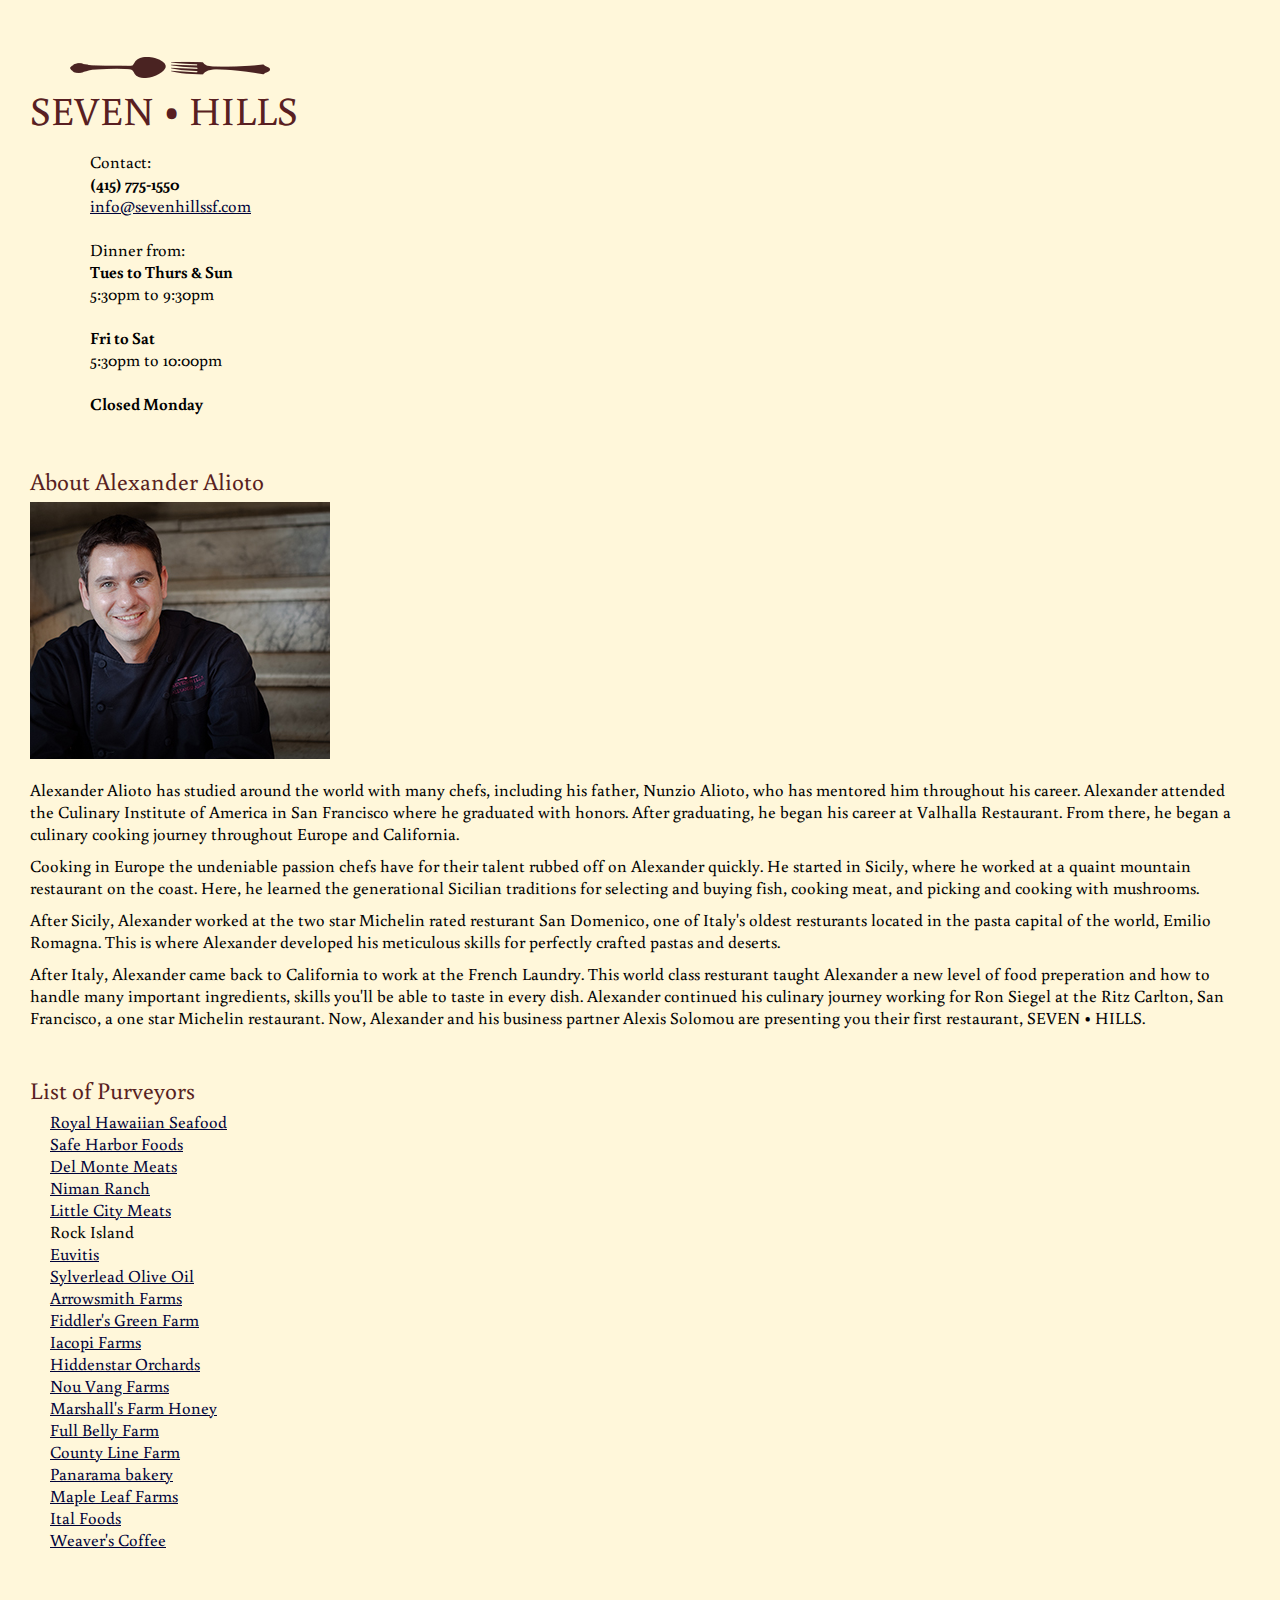
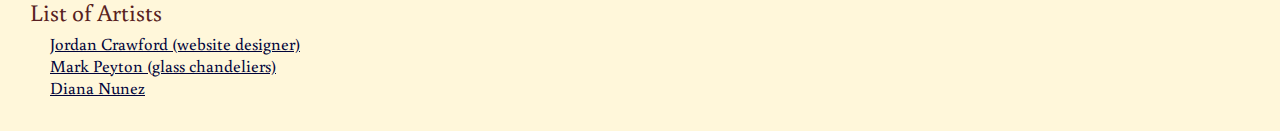
==== about.html @ 2727c5e5 "Updates via Alex." ====
<!DOCTYPE html PUBLIC "-//W3C//DTD XHTML 1.0 Transitional//EN" 
"http://www.w3.org/TR/xhtml1/DTD/xhtml1-transitional.dtd">
<html>
<head>
	<title>SEVEN &#8226; HILLS</title>
	<link href='http://fonts.googleapis.com/css?family=Buenard:400,700' rel='stylesheet' type='text/css'>
	<script src="https://ajax.googleapis.com/ajax/libs/jquery/1.7.0/jquery.min.js" type="text/javascript"></script>
	<script src="js/functions.js" type="text/javascript"></script>
	<link href="css/reset.css" rel="stylesheet" type="text/css">
	<link href="css/style.css" rel="stylesheet" type="text/css">
	<meta charset=utf-8>
	<meta name=viewport content="width=device-width, initial-scale=1.0">
</head>

<body>	
<!-- Repeat of Header Information from index -->
<div id="headerleft">
		<img class="logomobile" src="i/3.png" />
		<h1>Seven &#8226; Hills</h1>
</div>

<!-- Reservation Details -->
<div id="hours">
<ul> 
	<li>Contact:</li>
	<li><strong>(415) 775-1550</strong></li>
	<li><a href="mailto:info@sevenhillssf.com">info@sevenhillssf.com</a></li>
</ul>
<br>
<ul> 
	<li>Dinner from:</li>
	<li><strong>Tues to Thurs &amp; Sun</strong></li>
	<li>5:30pm to 9:30pm</li>
	<br>
	<li><strong>Fri to Sat</strong></li>
	<li>5:30pm to 10:00pm</strong></li>
	<br>
	<li><strong>Closed Monday</strong></li>
</ul>
</div>

<h2>About Alexander Alioto</h2>
<img id="chef" src="i/Alexander.jpg">
<p>Alexander Alioto has studied around the world with many chefs, including his father, Nunzio Alioto, who has mentored him throughout his career. Alexander attended the Culinary Institute of America in San Francisco where he graduated with honors. After graduating, he began his career at Valhalla Restaurant. From there, he began a culinary cooking journey throughout Europe and California.</p><p>
Cooking in Europe the undeniable passion chefs have for their talent rubbed off on Alexander quickly. He started in Sicily, where he worked at a quaint mountain restaurant on the coast. Here, he learned the generational Sicilian traditions for selecting and buying fish, cooking meat, and picking and cooking with mushrooms. </p><p>After Sicily, Alexander worked at the two star Michelin rated resturant San Domenico, one of Italy's oldest resturants located in the pasta capital of the world, Emilio Romagna. This is where Alexander developed his meticulous skills for perfectly crafted pastas and deserts.</p><p> 
After Italy, Alexander came back to California to work at the French Laundry. This world class resturant taught Alexander a new level of food preperation and how to handle many important ingredients, skills you'll be able to taste in every dish. Alexander continued his culinary journey working for Ron Siegel at the Ritz Carlton, San Francisco, a one star Michelin restaurant. Now, Alexander and his business partner Alexis Solomou are presenting you their first restaurant, SEVEN &#8226; HILLS.</p>

<h2>List of Purveyors</h2>
<ul id="purveyors">
<li><a href="http://www.royalhawaiianseafood.com/">Royal Hawaiian Seafood</a></li>
<li><a href="http://www.safeharborfoods.com/">Safe Harbor Foods</a></li>
<li><a href="http://www.delmontemeat.com/">Del Monte Meats</a></li>
<li><a href="http://www.nimanranch.com/">Niman Ranch</a></li>
<li><a href="http://www.yelp.com/biz/little-city-market-san-francisco">Little City Meats</a></li>
<li>Rock Island</li>
<li><a href="http://www.euvitisdelicacies.com/">Euvitis</a></li>
<li><a href="http://www.sylverleaf.com/">Sylverlead Olive Oil</a></li>
<li><a href="http://www.arrowsmithfarms.com/">Arrowsmith Farms</a></li>
<li><a href="http://www.sacfoodcoop.com/index.php?option=com_content&view=article&id=427%3Afiddlers-green&catid=33%3Alocal-growersmain-content&lang=us&Itemid=95">Fiddler's Green Farm</a></li>
<li><a href="http://www.cuesa.org/farm/iacopi-farm">Iacopi Farms</a></li>
<li><a href="http://www.hiddenstarorchards.com/">Hiddenstar Orchards</a></li>
<li><a href="http://www.realtimefarms.com/farm/5875066/nou-vang-farm">Nou Vang Farms</a></li>
<li><a href="http://www.marshallshoney.com/">Marshall's Farm Honey</a></li>
<li><a href="http://www.fullbellyfarm.com/">Full Belly Farm</a></li>
<li><a href="http://www.countylineharvest.com/">County Line Farm</a></li>
<li><a href="http://www.panoramabaking.com/">Panarama bakery</a></li>
<li><a href="http://www.mapleleaffarms.com/">Maple Leaf Farms</a></li>
<li><a href="http://www.italfoodsinc.com/">Ital Foods</a></li>
<li><a href="http://www.weaverscoffee.com/">Weaver's Coffee</a></li>
</ul>
<h2>List of Artists</h2>
<ul id="purveyors">
<li><a href="http://twitter.com/inventitorfixit">Jordan Crawford (website designer)</a></li>
<li><a href="http://www.beachglassdesign.com/">Mark Peyton (glass chandeliers)</a></li>
<li><a href="http://www.adsbydiana.com/">Diana Nunez</a></li>	
</ul>
<br>
</div>
</body>
</html>
---- css/style.css ----
a:link {color: #00033a; text-decoration: underline; }
a:active {color: #00033a; text-decoration: underline; }
a:visited {color: #00033a; text-decoration: underline; }
a:hover {color: #A38A5D; text-decoration: none; }

@media screen and (max-width:480px) {
	#address1 {
		position: center;
		text-align: center;
		margin-top: -1px;
	}
	#address2 {
		font-size: 14px;
	}
	#reserve {
		font-size: 14px;
		text-align: center;
	}
	#details {
		font-size: 14px;
	}
	#menus {
		font-size: 14px;
		margin-left: 5px;
	}
	#reviews {
		font-size: 14px;
		margin-left: 15px;
	}
	#phone a:link {
	color: rgb(89, 31, 34);
	text-decoration: none;
	font-size: .9em;
}
}

#chef {
	margin-left: 30px;
	margin-top: 10px;
	margin-bottom: 10px;
}

#purveyors {
	margin-left: 50px;
	margin-top: 10px;
	margin-bottom: 10px;
}

#address1 {
	margin-left: 10px;
	text-align: center;
	float: left;
	margin-bottom: 30px;
}

#address {
	margin-left: 10px;
	text-align: center;
	margin-bottom: 10px;
}

#address2 {
color: #591f22;
margin-top: 10px;
}

#phone {
color: #591f22;
font-size: 1.5em;
}



#header {
	font-size: 20px;
	color: #591f22;
	font-size: 1.2em;
	text-align: center;
	margin-top: 50px;
}

#headerleft {
	color: #591f22;
	font-size: 40px;
	margin-top: 50px;
	margin-left: 30px;
	margin-bottom: 20px;
}


.logo {
	padding-bottom: 15px;
	margin-left: 10px;
}

.logomobile {
	padding-bottom: 15px;
	margin-left: 40px;
}

h1 {
	font-size: 40px;
	margin-bottom: 20px;
	margin-right: 5px;
	text-transform: uppercase;
}


html,body {
	height: 100%;
	font: 17px/22px Buenard, Georgia, serif;
}

strong {
	font-weight: bold;
}

body {
	background: #FFF7DA;
}

/*background: #DDD7BD;*/
/*background: #FFF7DA;*/

p {
	margin-bottom: 7px;
	color: black;
	font-size: 1.0em;
	margin-left: 30px;
	margin-right: 40px;
	margin-top: 10px;
	text-align: left;
}


#header span {
	margin-top: 90px;
	margin-left: -15px;
}

#imgs {
	margin-top: 70px;
	position: relative;
	margin-bottom: 50px;
	height: 300px;
	position: relative;
}
#imgs li {
	position: absolute;
	width: 100%;
	height: 100%;
	background-position: center center;
	background-repeat: no-repeat;
	background-size: cover;
}

.details {
max-width: 190px;
max-height: 200px;
margin-right: 30px;
float: right;
}



#reserve {
	text-align: center;
	position: relative;
	font-size: 1.6em;
	margin-left: 10px;
}

#reviews {
	text-align: center;
	position: relative;
	margin-left: 2px;
	margin-top: 5px;
	margin-bottom: 30px;
}


#menus {
	margin-top: 10px;
	position: relative;
}

ol {
	color: #591f22;
	font-size: 1.2em;
	margin-top: 20px;
	margin-left: 110px;
}


blockquote {
	color: black;
	font-size: 1.0em;
	margin-left: 20px;
	margin-right: 30px;
	margin-top: 30px;
}

.bqstart {
     float: left;
     font-size: 400%;
     color: #591f22;
 }


 .bqend {
     font-size: 400%;
     color: #591f22;
     position: absolute;
     margin-left: 5px;
     margin-top: 20px;
 }


h2 {
	color: #591f22;
	font-size: 1.4em;
	margin-top: 50px;
	margin-left: 30px;
	margin-right: 30px;
}

#map {
	margin-left: 45px;
	position: relative;
	margin-bottom: 30px;
}

#reserveaddress {
	position: relative;
	margin-left: 30px;
}

.opentable {
position: relative;
margin-top: 30px;
margin-left: 80px;
text-align: center;
}

#contact {
position: relative;
top: 90px;
text-align: center;
}

#hours {
position: relative;
padding-top: 10px;
padding-bottom: 5px;
margin-left: 90px;
}






/*Details about the resturant such as hours open and contact info*/
/*.details {
position: relative;
top: 137px;
left: 200px;
text-align: left;
}
*/
/*A hack to force Helvetica to ensure Make a Reservation doesn't run into the box lines*/
/*.OT_title {
	font-family: "Helvetica";
}*/

/*
.heading{
	position: relative;
	color: #591f22;
	font-size: 2.2em;
	top: -10px;
	left: -30px;
}
*/
/*
@media screen and (max-width:480px) {
	#box {
		position: relative;
		background: none;
	}
}

*/

/*#box ul {
	margin-bottom: 15px;
}
#box ul img {
 	margin-top: 15px;
}*/
/*
.address {
position: relative;
top: 30px;
left: 0px;
right: 0;
bottom: 0;
color: #562022;
}

.name {
position: relative;
top: 50px;
left: 50px;
right: 0;
bottom: 0;
}*/

/*Do we need this?*/

/*@media screen and (max-width:480px) {

	#bkg-imgs {
		display: none;
	}

	.divider {
		display: block;
		height: 100px;
		margin: 15px -25px;
		background-repeat: no-repeat;
		background-position: center center;
		-moz-background-size: cover;
		-webkit-background-size: cover;
		-o-background-size: cover;
		background-size: cover;
	}
}*/

/* Old Code */


/*.heading2{
	position: relative;
	color: #591f22;
	font-size: 1.2em;
	top: -10px;
}
*/


/*.imgs {
	position: relative;
	width: 100%;
	top: 90px;
	right: 0;
	bottom: 0;
	z-index: -50000;
	text-align: right;
}*/

/*
#map {
	position: relative;
	top: 200px;
}
*/

/*
#bkg-imgs {
	display: block;
}*/


/*#bkg-imgs li {
	position: static;
	top: 0;
	left: 0;
	right: 0;
	bottom: 0;
	min-height: 200px;
	background-repeat: no-repeat;
	background-position: center center;
	-moz-background-size: cover;
	-webkit-background-size: cover;
	-o-background-size: cover;
	background-size: cover;
}*/

/*.divider {
	display: none;
	height: 0;
}
*/
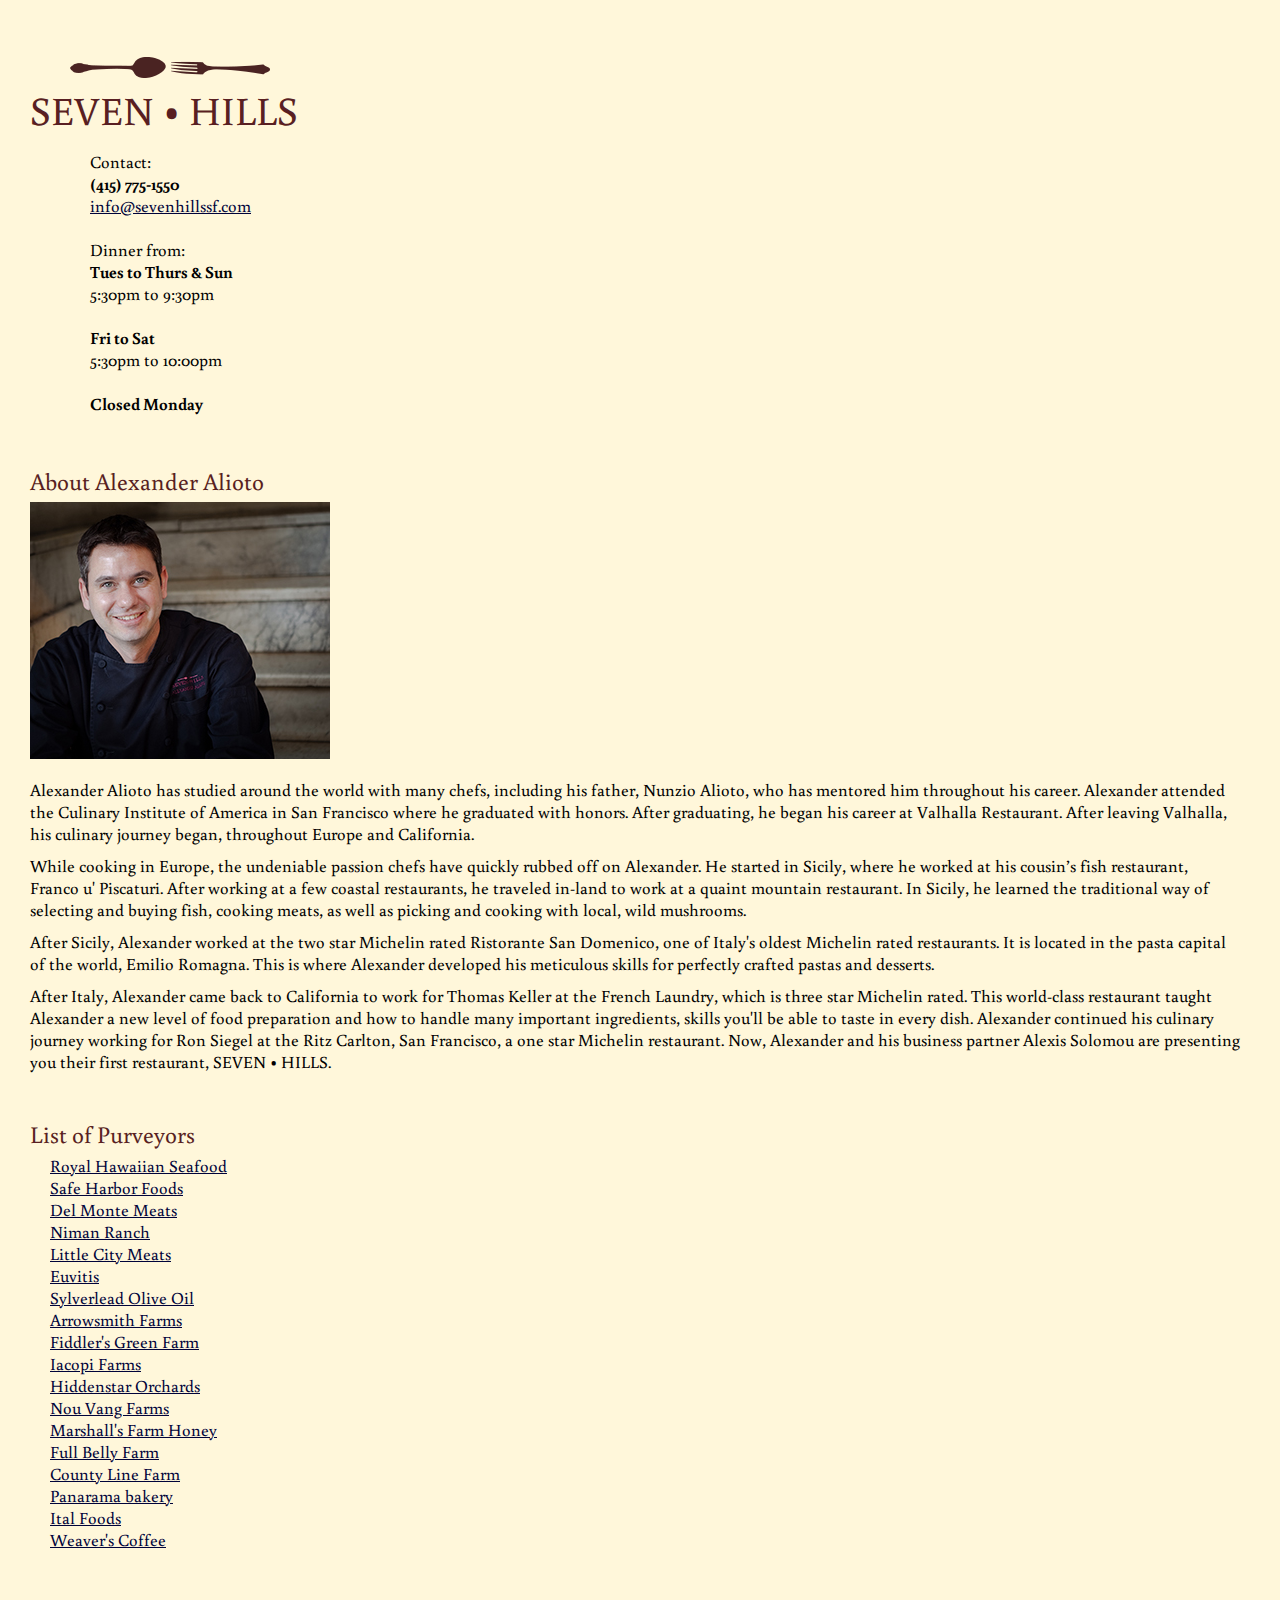
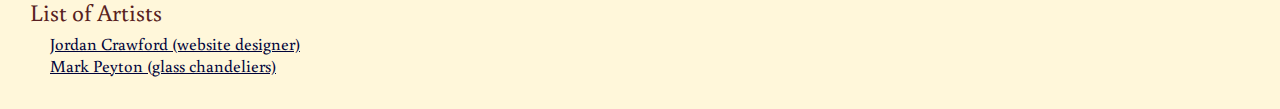
==== commit 981a745b: "updates for 7x7 and parking and reviews and about." ====
--- a/about.html
+++ b/about.html
@@ -41,9 +41,9 @@
 
 <h2>About Alexander Alioto</h2>
 <img id="chef" src="i/Alexander.jpg">
-<p>Alexander Alioto has studied around the world with many chefs, including his father, Nunzio Alioto, who has mentored him throughout his career. Alexander attended the Culinary Institute of America in San Francisco where he graduated with honors. After graduating, he began his career at Valhalla Restaurant. From there, he began a culinary cooking journey throughout Europe and California.</p><p>
-Cooking in Europe the undeniable passion chefs have for their talent rubbed off on Alexander quickly. He started in Sicily, where he worked at a quaint mountain restaurant on the coast. Here, he learned the generational Sicilian traditions for selecting and buying fish, cooking meat, and picking and cooking with mushrooms. </p><p>After Sicily, Alexander worked at the two star Michelin rated resturant San Domenico, one of Italy's oldest resturants located in the pasta capital of the world, Emilio Romagna. This is where Alexander developed his meticulous skills for perfectly crafted pastas and deserts.</p><p> 
-After Italy, Alexander came back to California to work at the French Laundry. This world class resturant taught Alexander a new level of food preperation and how to handle many important ingredients, skills you'll be able to taste in every dish. Alexander continued his culinary journey working for Ron Siegel at the Ritz Carlton, San Francisco, a one star Michelin restaurant. Now, Alexander and his business partner Alexis Solomou are presenting you their first restaurant, SEVEN &#8226; HILLS.</p>
+<p>Alexander Alioto has studied around the world with many chefs, including his father, Nunzio Alioto, who has mentored him throughout his career. Alexander attended the Culinary Institute of America in San Francisco where he graduated with honors. After graduating, he began his career at Valhalla Restaurant.  After leaving Valhalla, his culinary journey began, throughout Europe and California.</p><p>
+While cooking in Europe, the undeniable passion chefs have quickly rubbed off on Alexander. He started in Sicily, where he worked at his cousin’s fish restaurant, Franco u' Piscaturi. After working at a few coastal restaurants, he traveled in-land to work at a quaint mountain restaurant.  In Sicily, he learned the traditional way of selecting and buying fish, cooking meats, as well as picking and cooking with local, wild mushrooms.</p><p>After Sicily, Alexander worked at the two star Michelin rated Ristorante San Domenico, one of Italy's oldest Michelin rated restaurants.  It is located in the pasta capital of the world, Emilio Romagna. This is where Alexander developed his meticulous skills for perfectly crafted pastas and desserts.</p><p> 
+After Italy, Alexander came back to California to work for Thomas Keller at the French Laundry, which is three star Michelin rated. This world-class restaurant taught Alexander a new level of food preparation and how to handle many important ingredients, skills you'll be able to taste in every dish. Alexander continued his culinary journey working for Ron Siegel at the Ritz Carlton, San Francisco, a one star Michelin restaurant. Now, Alexander and his business partner Alexis Solomou are presenting you their first restaurant, SEVEN &#8226; HILLS.</p>
 
 <h2>List of Purveyors</h2>
 <ul id="purveyors">
@@ -52,7 +52,6 @@
 <li><a href="http://www.delmontemeat.com/">Del Monte Meats</a></li>
 <li><a href="http://www.nimanranch.com/">Niman Ranch</a></li>
 <li><a href="http://www.yelp.com/biz/little-city-market-san-francisco">Little City Meats</a></li>
-<li>Rock Island</li>
 <li><a href="http://www.euvitisdelicacies.com/">Euvitis</a></li>
 <li><a href="http://www.sylverleaf.com/">Sylverlead Olive Oil</a></li>
 <li><a href="http://www.arrowsmithfarms.com/">Arrowsmith Farms</a></li>
@@ -64,15 +63,13 @@
 <li><a href="http://www.fullbellyfarm.com/">Full Belly Farm</a></li>
 <li><a href="http://www.countylineharvest.com/">County Line Farm</a></li>
 <li><a href="http://www.panoramabaking.com/">Panarama bakery</a></li>
-<li><a href="http://www.mapleleaffarms.com/">Maple Leaf Farms</a></li>
 <li><a href="http://www.italfoodsinc.com/">Ital Foods</a></li>
 <li><a href="http://www.weaverscoffee.com/">Weaver's Coffee</a></li>
 </ul>
 <h2>List of Artists</h2>
 <ul id="purveyors">
 <li><a href="http://twitter.com/inventitorfixit">Jordan Crawford (website designer)</a></li>
-<li><a href="http://www.beachglassdesign.com/">Mark Peyton (glass chandeliers)</a></li>
-<li><a href="http://www.adsbydiana.com/">Diana Nunez</a></li>	
+<li><a href="http://www.beachglassdesign.com/">Mark Peyton (glass chandeliers)</a></li>	
 </ul>
 <br>
 </div>
--- a/css/style.css
+++ b/css/style.css
@@ -31,8 +31,13 @@
 	color: rgb(89, 31, 34);
 	text-decoration: none;
 	font-size: .9em;
-}
-}
+	}
+}
+
+#parking {
+	margin-left: 30px; 
+	}
+
 
 #chef {
 	margin-left: 30px;
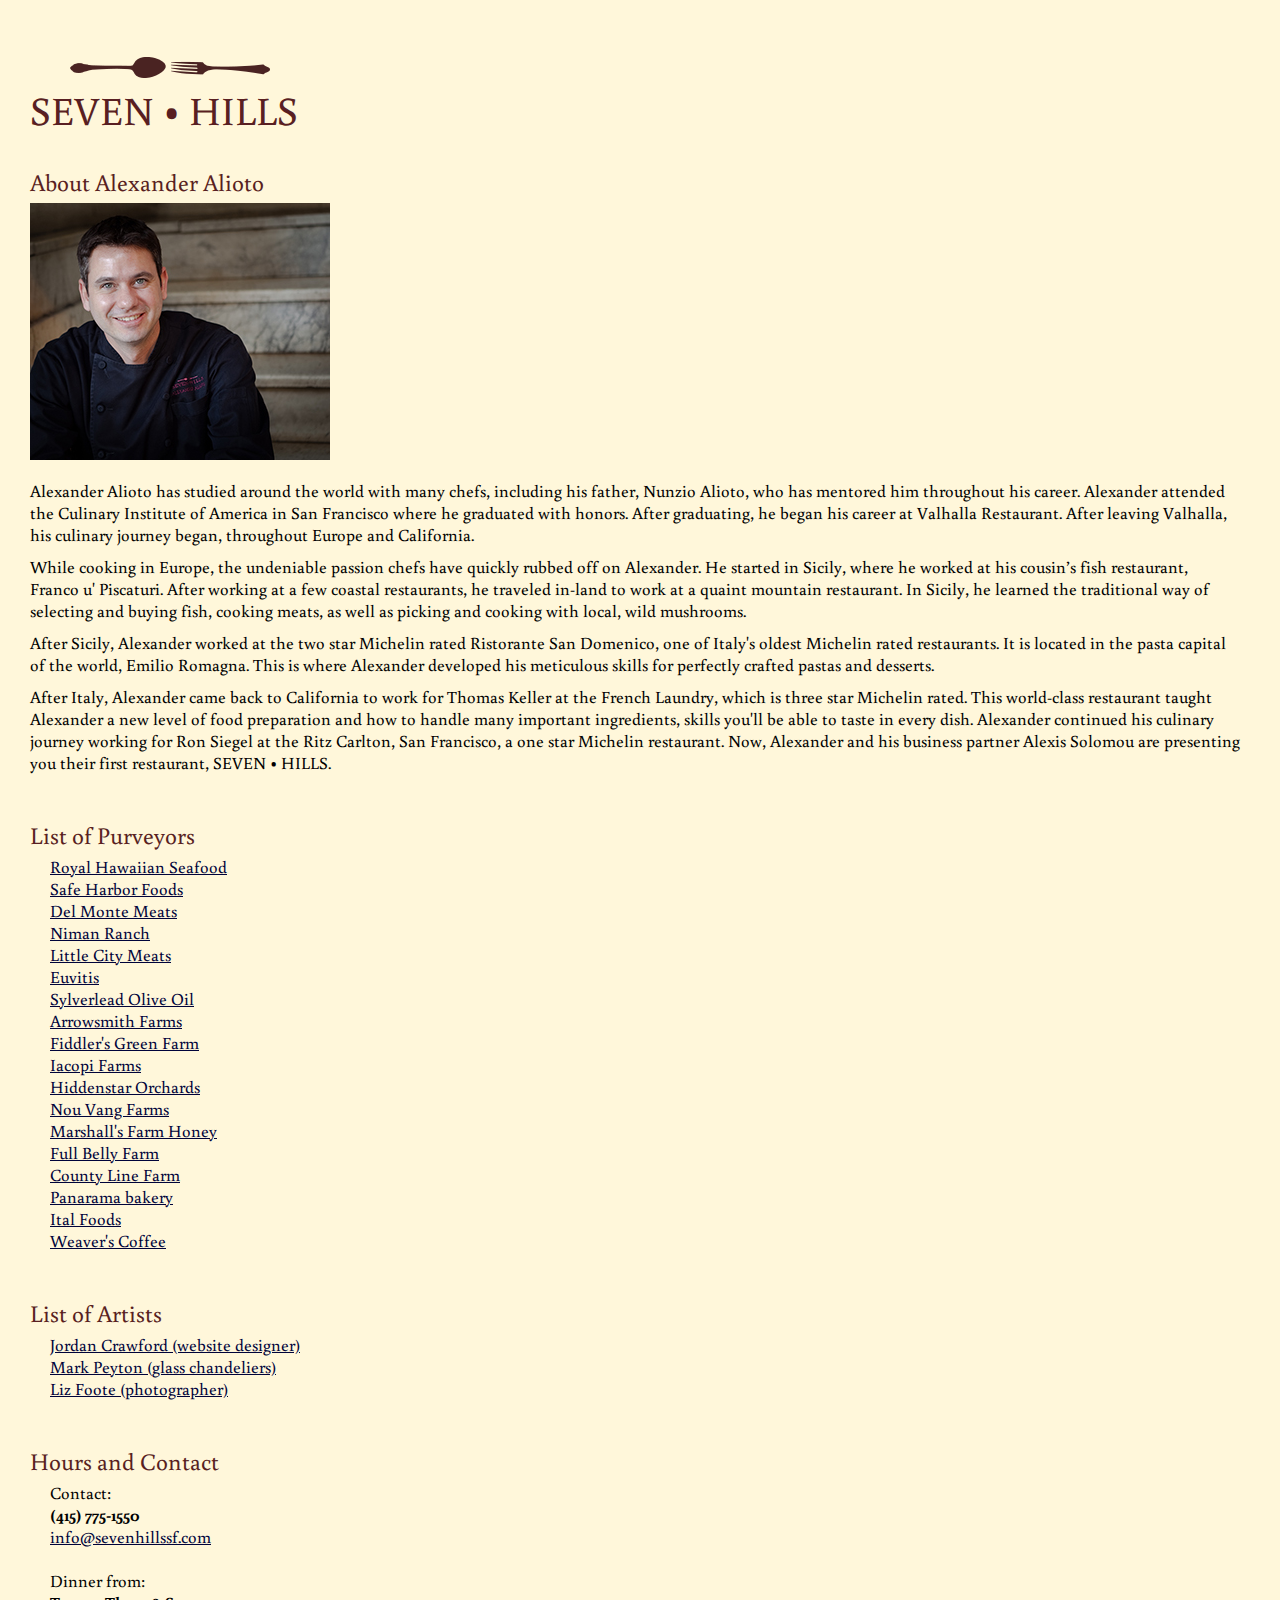
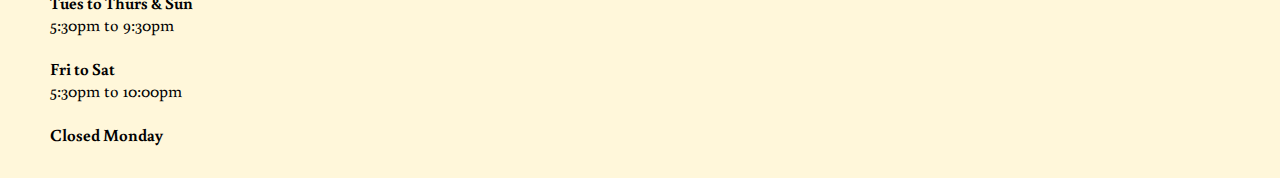
==== commit aca5fbb1: "Updates per conversation with Alex." ====
--- a/about.html
+++ b/about.html
@@ -19,25 +19,7 @@
 		<h1>Seven &#8226; Hills</h1>
 </div>
 
-<!-- Reservation Details -->
-<div id="hours">
-<ul> 
-	<li>Contact:</li>
-	<li><strong>(415) 775-1550</strong></li>
-	<li><a href="mailto:info@sevenhillssf.com">info@sevenhillssf.com</a></li>
-</ul>
-<br>
-<ul> 
-	<li>Dinner from:</li>
-	<li><strong>Tues to Thurs &amp; Sun</strong></li>
-	<li>5:30pm to 9:30pm</li>
-	<br>
-	<li><strong>Fri to Sat</strong></li>
-	<li>5:30pm to 10:00pm</strong></li>
-	<br>
-	<li><strong>Closed Monday</strong></li>
-</ul>
-</div>
+
 
 <h2>About Alexander Alioto</h2>
 <img id="chef" src="i/Alexander.jpg">
@@ -70,7 +52,28 @@
 <ul id="purveyors">
 <li><a href="http://twitter.com/inventitorfixit">Jordan Crawford (website designer)</a></li>
 <li><a href="http://www.beachglassdesign.com/">Mark Peyton (glass chandeliers)</a></li>	
+<li><a href="http://www.pitpatpictures.com">Liz Foote (photographer)</a></li>
 </ul>
+<!-- Reservation Details -->
+<h2>Hours and Contact</h2>
+<div id="purveyors">
+<ul> 
+	<li>Contact:</li>
+	<li><strong>(415) 775-1550</strong></li>
+	<li><a href="mailto:info@sevenhillssf.com">info@sevenhillssf.com</a></li>
+</ul>
+<br>
+<ul> 
+	<li>Dinner from:</li>
+	<li><strong>Tues to Thurs &amp; Sun</strong></li>
+	<li>5:30pm to 9:30pm</li>
+	<br>
+	<li><strong>Fri to Sat</strong></li>
+	<li>5:30pm to 10:00pm</strong></li>
+	<br>
+	<li><strong>Closed Monday</strong></li>
+</ul>
+</div>
 <br>
 </div>
 </body>
--- a/css/style.css
+++ b/css/style.css
@@ -23,6 +23,11 @@
 		font-size: 14px;
 		margin-left: 5px;
 	}
+	#events {
+		font-size: 14px;
+
+	}
+
 	#reviews {
 		font-size: 14px;
 		margin-left: 15px;
@@ -189,6 +194,12 @@
 	position: relative;
 }
 
+#events {
+	margin-left: 15px;
+	position: relative;
+
+}
+
 ol {
 	color: #591f22;
 	font-size: 1.2em;
@@ -207,13 +218,13 @@
 
 .bqstart {
      float: left;
-     font-size: 400%;
+     font-size: 200%;
      color: #591f22;
  }
 
 
  .bqend {
-     font-size: 400%;
+     font-size: 200%;
      color: #591f22;
      position: absolute;
      margin-left: 5px;
@@ -259,10 +270,6 @@
 padding-bottom: 5px;
 margin-left: 90px;
 }
-
-
-
-
 
 
 /*Details about the resturant such as hours open and contact info*/
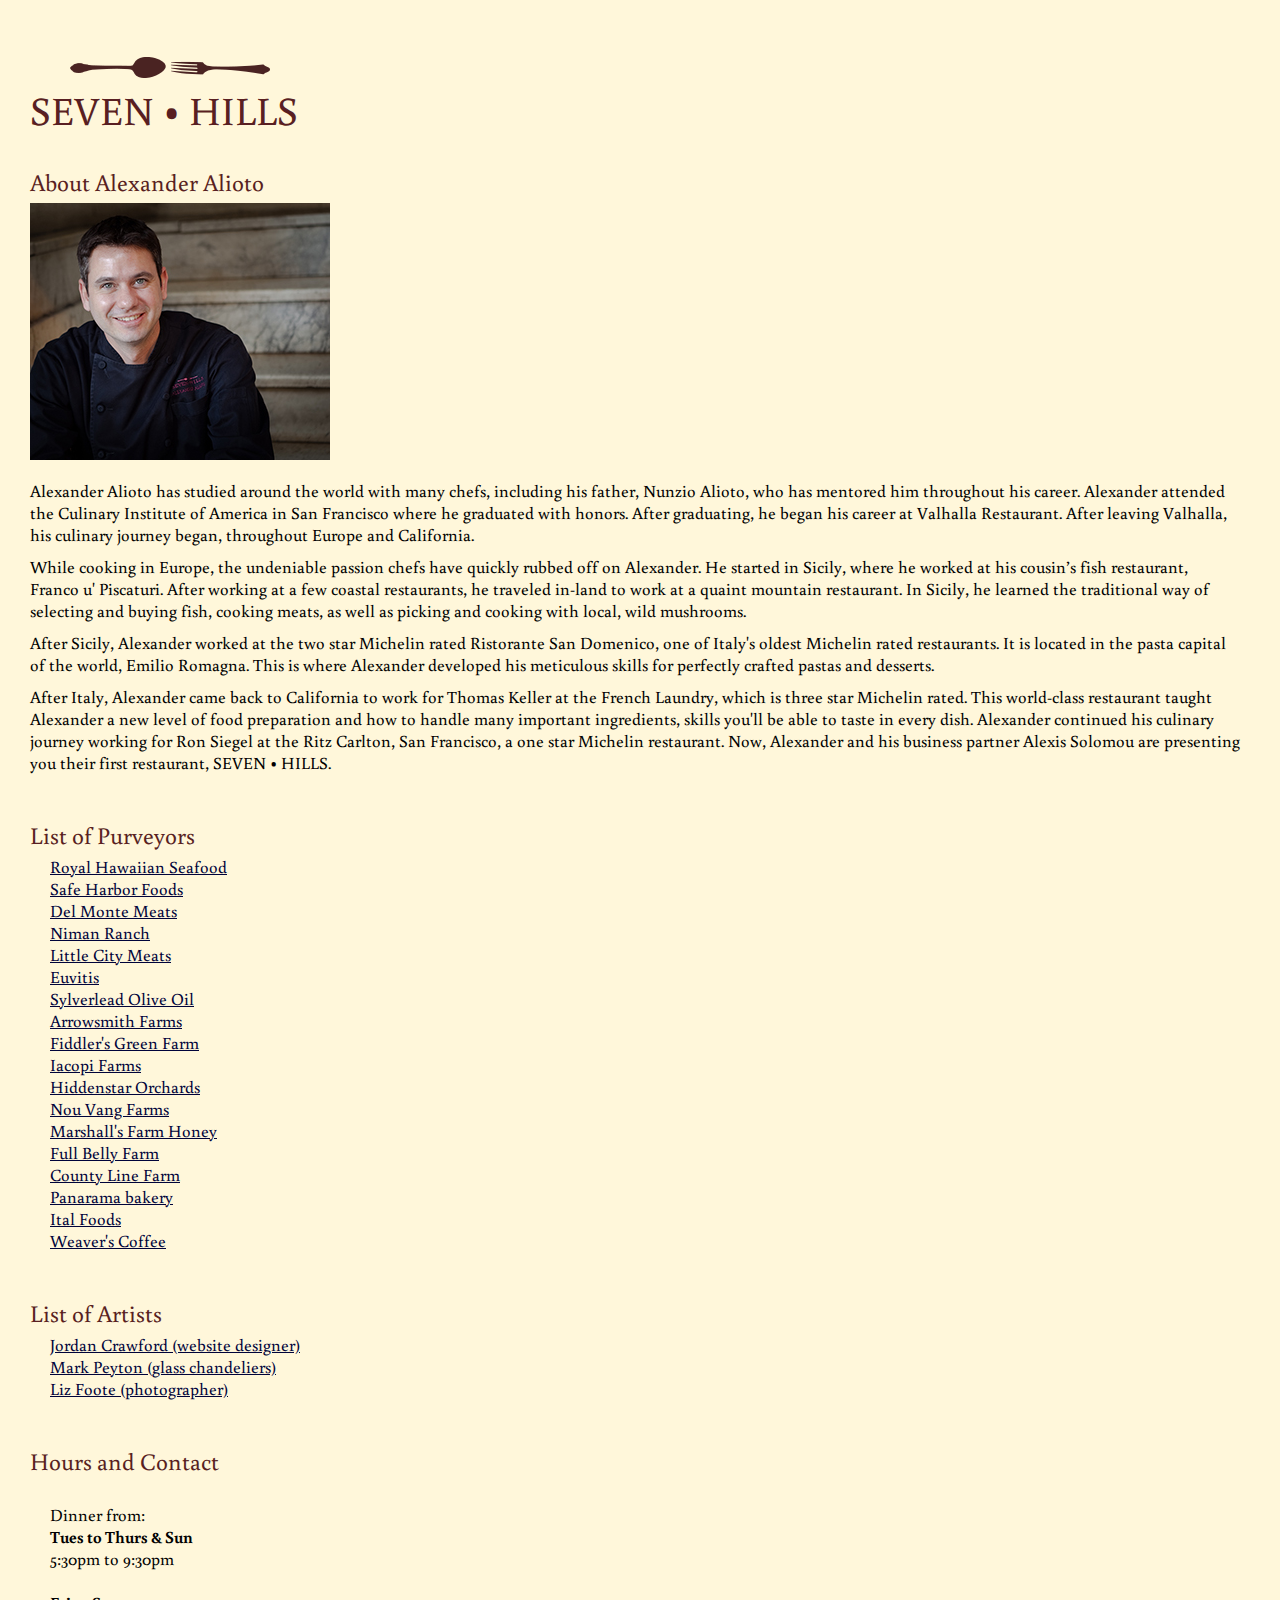
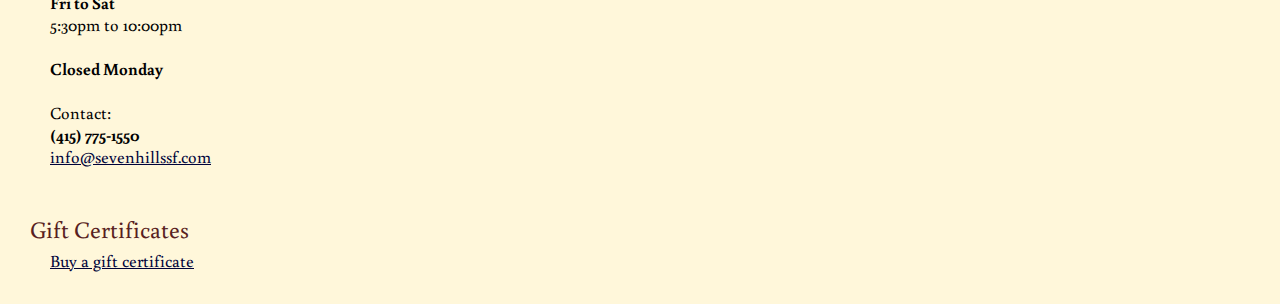
==== commit 1cabda33: "updates for god knows what!" ====
--- a/about.html
+++ b/about.html
@@ -57,11 +57,6 @@
 <!-- Reservation Details -->
 <h2>Hours and Contact</h2>
 <div id="purveyors">
-<ul> 
-	<li>Contact:</li>
-	<li><strong>(415) 775-1550</strong></li>
-	<li><a href="mailto:info@sevenhillssf.com">info@sevenhillssf.com</a></li>
-</ul>
 <br>
 <ul> 
 	<li>Dinner from:</li>
@@ -73,6 +68,17 @@
 	<br>
 	<li><strong>Closed Monday</strong></li>
 </ul>
+<br>
+<ul> 
+	<li>Contact:</li>
+	<li><strong>(415) 775-1550</strong></li>
+	<li><a href="mailto:info@sevenhillssf.com">info@sevenhillssf.com</a></li>
+</ul>
+</div>
+<!-- Gift Certificate Details -->
+<h2>Gift Certificates</h2>
+<div id="purveyors">
+	<ul><li><a href="https://www.treatful.com/buy/Seven-Hills?ref=1">Buy a gift certificate</a></li></ul>
 </div>
 <br>
 </div>
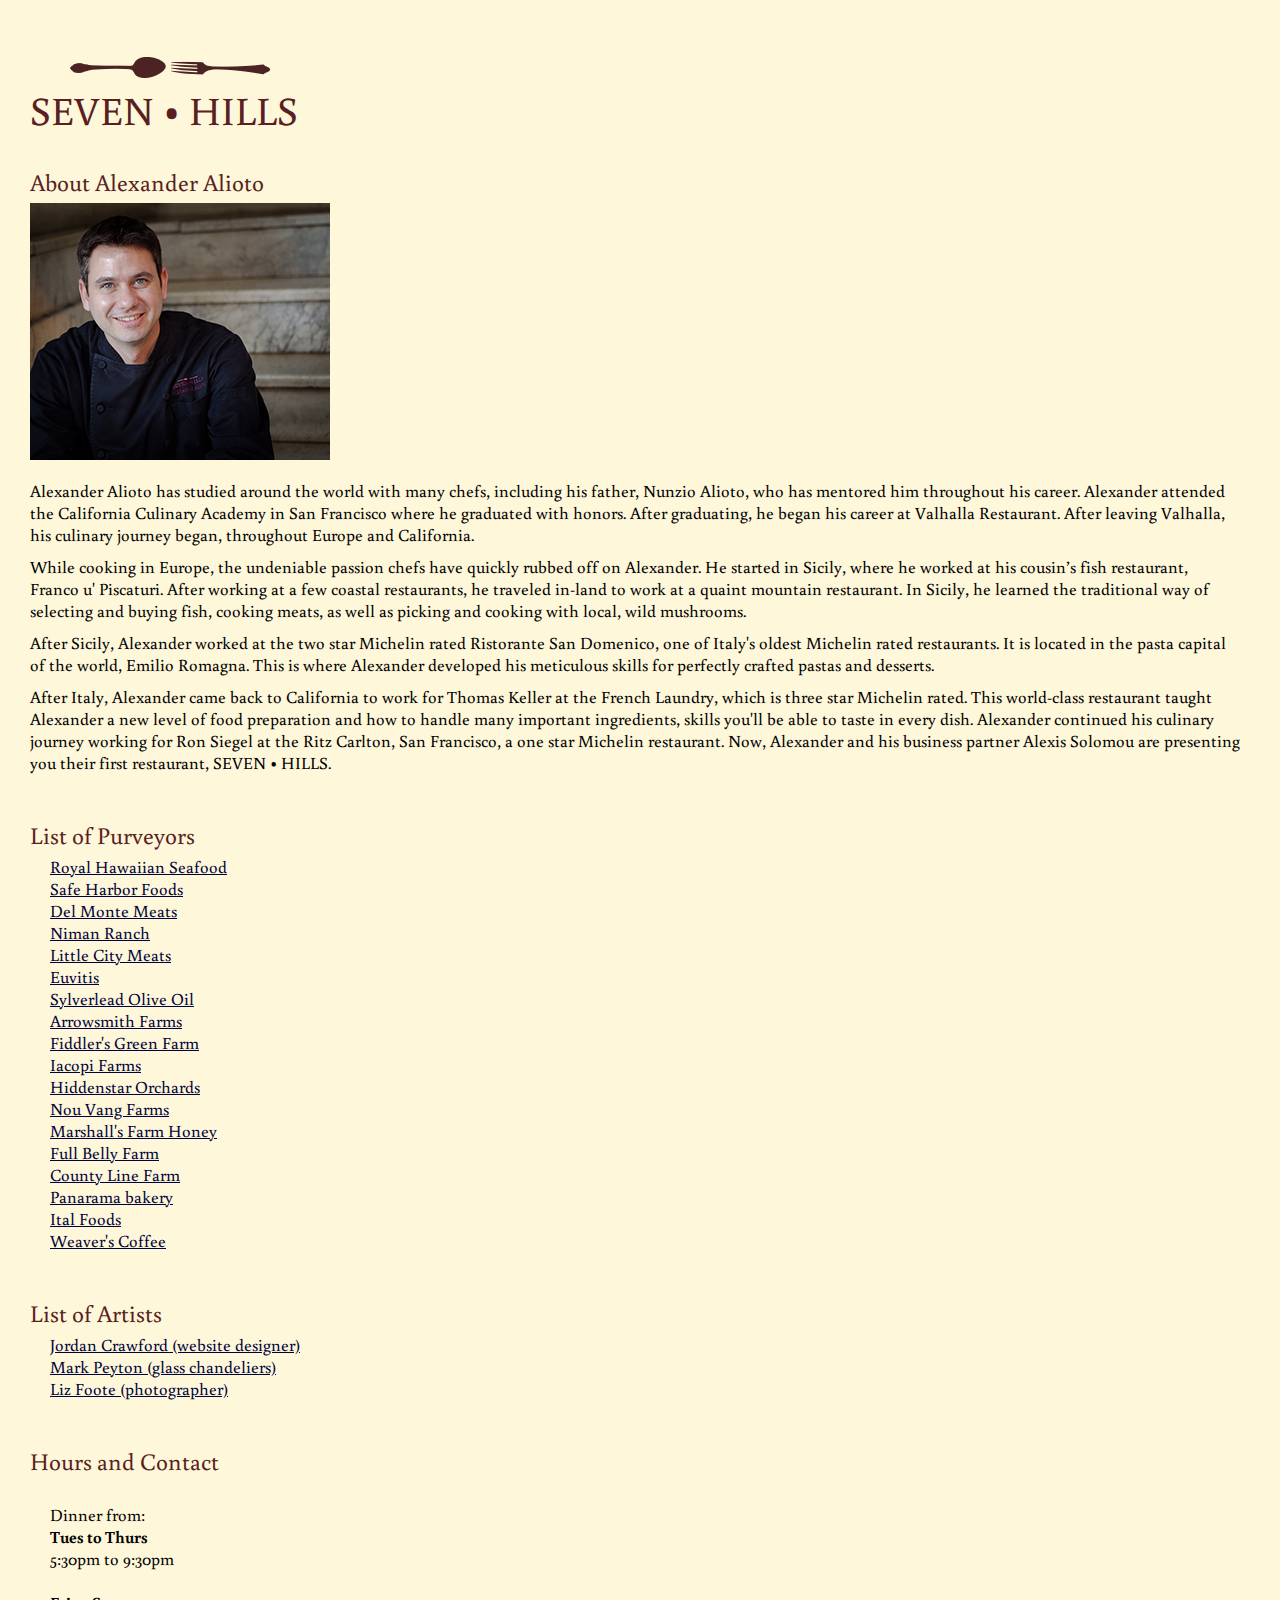
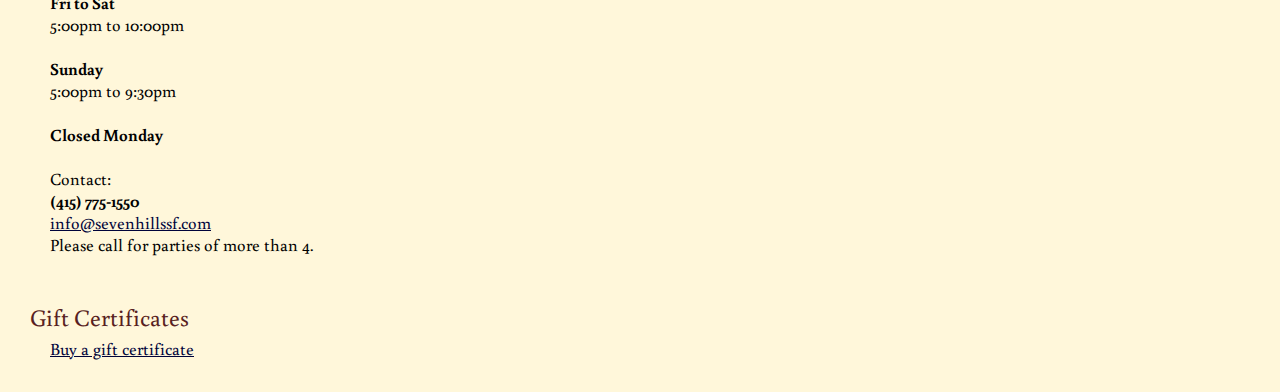
==== commit 6a189515: "unsure what the update to the css or the index was, but I updated the hours and the parties of 4 or " ====
--- a/about.html
+++ b/about.html
@@ -10,6 +10,19 @@
 	<link href="css/style.css" rel="stylesheet" type="text/css">
 	<meta charset=utf-8>
 	<meta name=viewport content="width=device-width, initial-scale=1.0">
+	<script type="text/javascript">
+
+  var _gaq = _gaq || [];
+  _gaq.push(['_setAccount', 'UA-36993420-1']);
+  _gaq.push(['_trackPageview']);
+
+  (function() {
+    var ga = document.createElement('script'); ga.type = 'text/javascript'; ga.async = true;
+    ga.src = ('https:' == document.location.protocol ? 'https://ssl' : 'http://www') + '.google-analytics.com/ga.js';
+    var s = document.getElementsByTagName('script')[0]; s.parentNode.insertBefore(ga, s);
+  })();
+
+</script>
 </head>
 
 <body>	
@@ -19,11 +32,9 @@
 		<h1>Seven &#8226; Hills</h1>
 </div>
 
-
-
 <h2>About Alexander Alioto</h2>
 <img id="chef" src="i/Alexander.jpg">
-<p>Alexander Alioto has studied around the world with many chefs, including his father, Nunzio Alioto, who has mentored him throughout his career. Alexander attended the Culinary Institute of America in San Francisco where he graduated with honors. After graduating, he began his career at Valhalla Restaurant.  After leaving Valhalla, his culinary journey began, throughout Europe and California.</p><p>
+<p>Alexander Alioto has studied around the world with many chefs, including his father, Nunzio Alioto, who has mentored him throughout his career. Alexander attended the California Culinary Academy in San Francisco where he graduated with honors. After graduating, he began his career at Valhalla Restaurant.  After leaving Valhalla, his culinary journey began, throughout Europe and California.</p><p>
 While cooking in Europe, the undeniable passion chefs have quickly rubbed off on Alexander. He started in Sicily, where he worked at his cousin’s fish restaurant, Franco u' Piscaturi. After working at a few coastal restaurants, he traveled in-land to work at a quaint mountain restaurant.  In Sicily, he learned the traditional way of selecting and buying fish, cooking meats, as well as picking and cooking with local, wild mushrooms.</p><p>After Sicily, Alexander worked at the two star Michelin rated Ristorante San Domenico, one of Italy's oldest Michelin rated restaurants.  It is located in the pasta capital of the world, Emilio Romagna. This is where Alexander developed his meticulous skills for perfectly crafted pastas and desserts.</p><p> 
 After Italy, Alexander came back to California to work for Thomas Keller at the French Laundry, which is three star Michelin rated. This world-class restaurant taught Alexander a new level of food preparation and how to handle many important ingredients, skills you'll be able to taste in every dish. Alexander continued his culinary journey working for Ron Siegel at the Ritz Carlton, San Francisco, a one star Michelin restaurant. Now, Alexander and his business partner Alexis Solomou are presenting you their first restaurant, SEVEN &#8226; HILLS.</p>
 
@@ -60,11 +71,14 @@
 <br>
 <ul> 
 	<li>Dinner from:</li>
-	<li><strong>Tues to Thurs &amp; Sun</strong></li>
+	<li><strong>Tues to Thurs</strong></li>
 	<li>5:30pm to 9:30pm</li>
 	<br>
 	<li><strong>Fri to Sat</strong></li>
-	<li>5:30pm to 10:00pm</strong></li>
+	<li>5:00pm to 10:00pm</strong></li>
+	<br>
+	<li><strong>Sunday</strong></li>
+	<li>5:00pm to 9:30pm</strong></li>
 	<br>
 	<li><strong>Closed Monday</strong></li>
 </ul>
@@ -73,6 +87,7 @@
 	<li>Contact:</li>
 	<li><strong>(415) 775-1550</strong></li>
 	<li><a href="mailto:info@sevenhillssf.com">info@sevenhillssf.com</a></li>
+	<li>Please call for parties of more than 4.</li>
 </ul>
 </div>
 <!-- Gift Certificate Details -->
--- a/css/style.css
+++ b/css/style.css
@@ -32,10 +32,14 @@
 		font-size: 14px;
 		margin-left: 15px;
 	}
+	#phone {
+	font-size: .85em;
+	}
+
 	#phone a:link {
 	color: rgb(89, 31, 34);
 	text-decoration: none;
-	font-size: .9em;
+	font-size: .85em;
 	}
 }
 
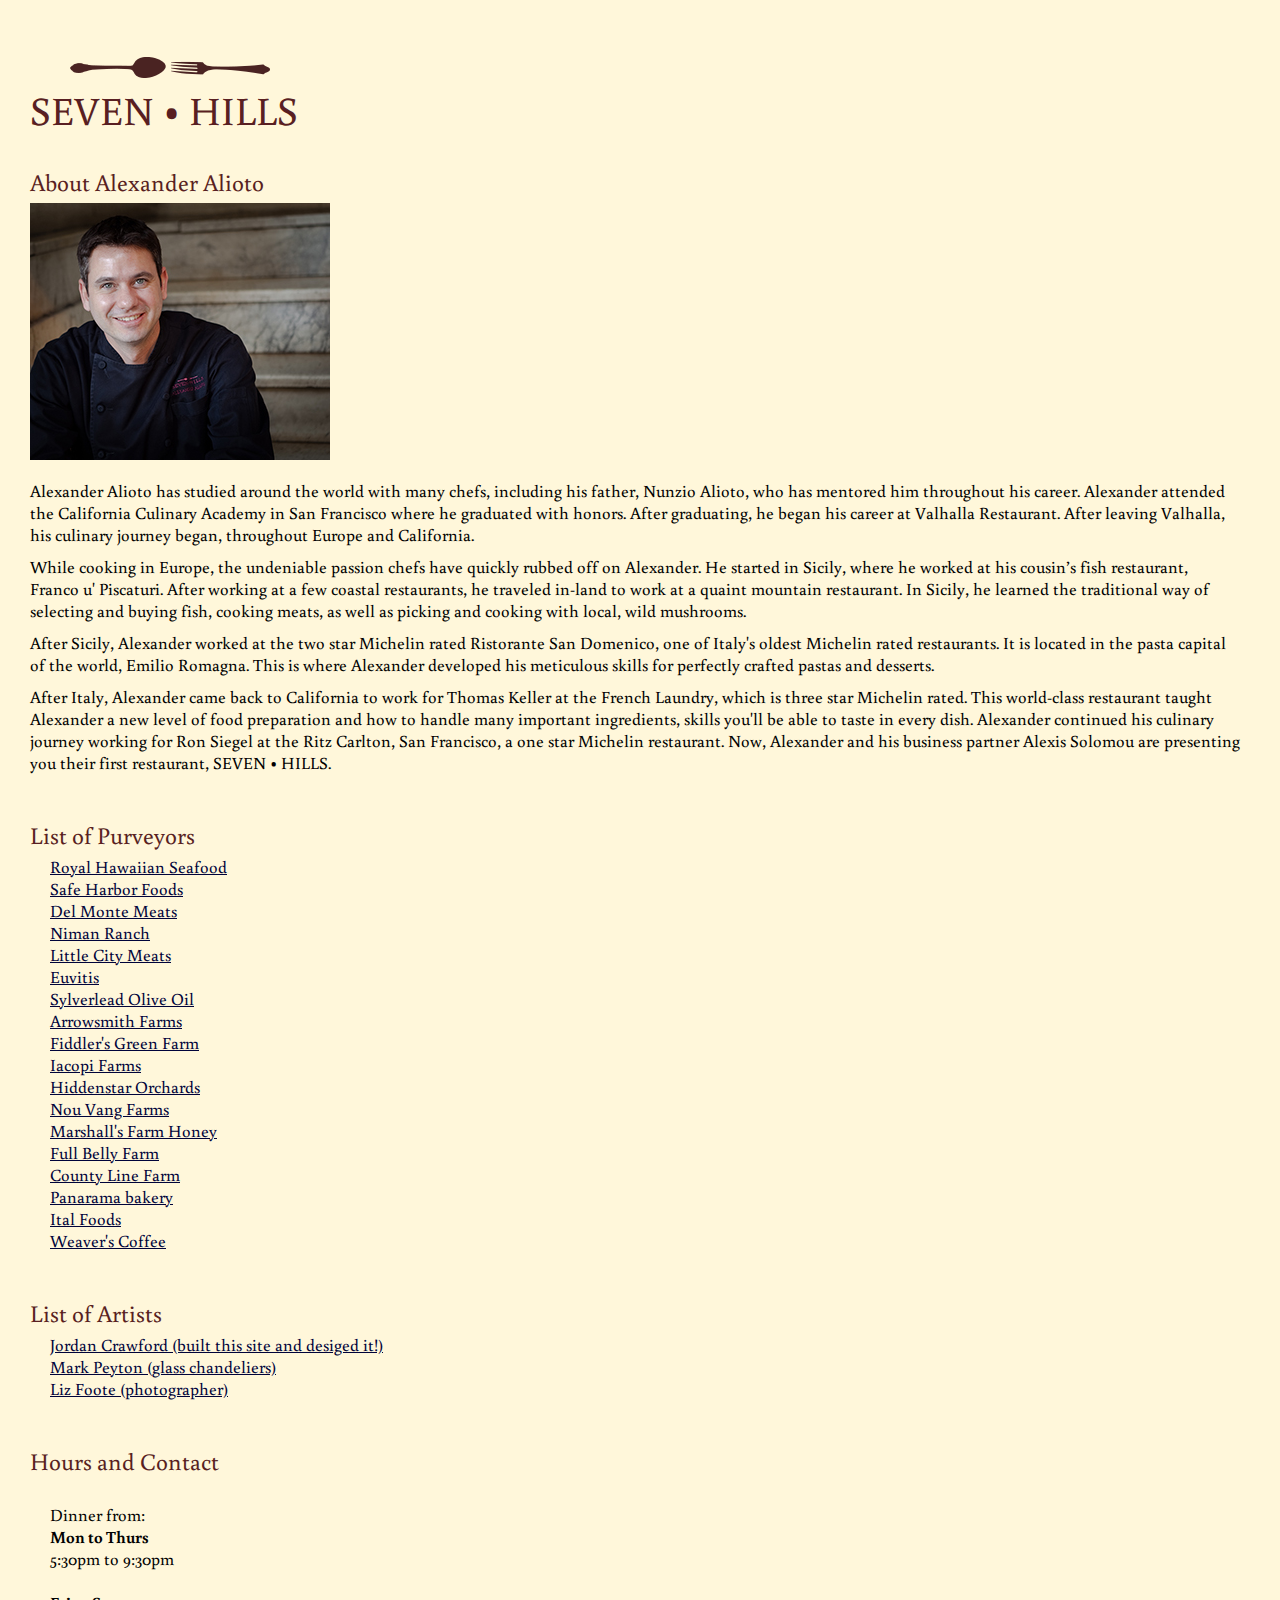
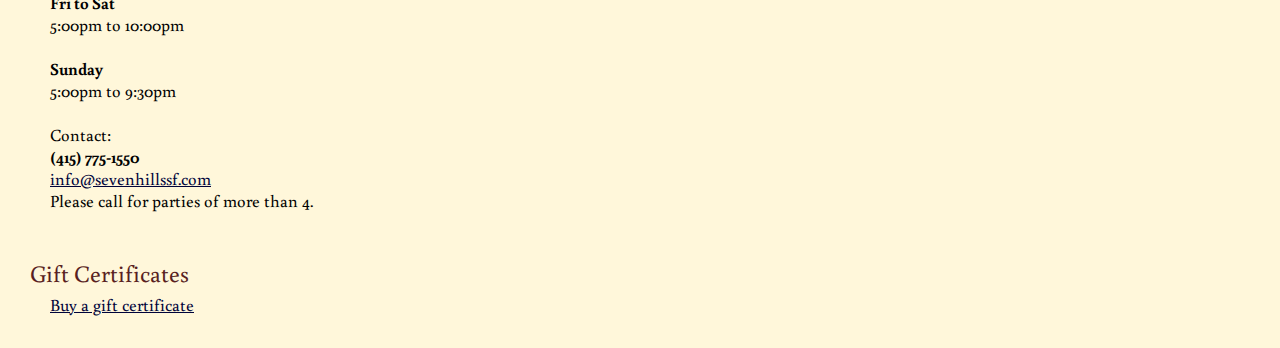
==== commit f154f909: "Monday! Monday! Every other day, every other day of the week is fine yea!" ====
--- a/about.html
+++ b/about.html
@@ -61,7 +61,7 @@
 </ul>
 <h2>List of Artists</h2>
 <ul id="purveyors">
-<li><a href="http://twitter.com/inventitorfixit">Jordan Crawford (website designer)</a></li>
+<li><a href="http://twitter.com/inventitorfixit">Jordan Crawford (built this site and desiged it!)</a></li>
 <li><a href="http://www.beachglassdesign.com/">Mark Peyton (glass chandeliers)</a></li>	
 <li><a href="http://www.pitpatpictures.com">Liz Foote (photographer)</a></li>
 </ul>
@@ -71,7 +71,7 @@
 <br>
 <ul> 
 	<li>Dinner from:</li>
-	<li><strong>Tues to Thurs</strong></li>
+	<li><strong>Mon to Thurs</strong></li>
 	<li>5:30pm to 9:30pm</li>
 	<br>
 	<li><strong>Fri to Sat</strong></li>
@@ -79,8 +79,6 @@
 	<br>
 	<li><strong>Sunday</strong></li>
 	<li>5:00pm to 9:30pm</strong></li>
-	<br>
-	<li><strong>Closed Monday</strong></li>
 </ul>
 <br>
 <ul> 
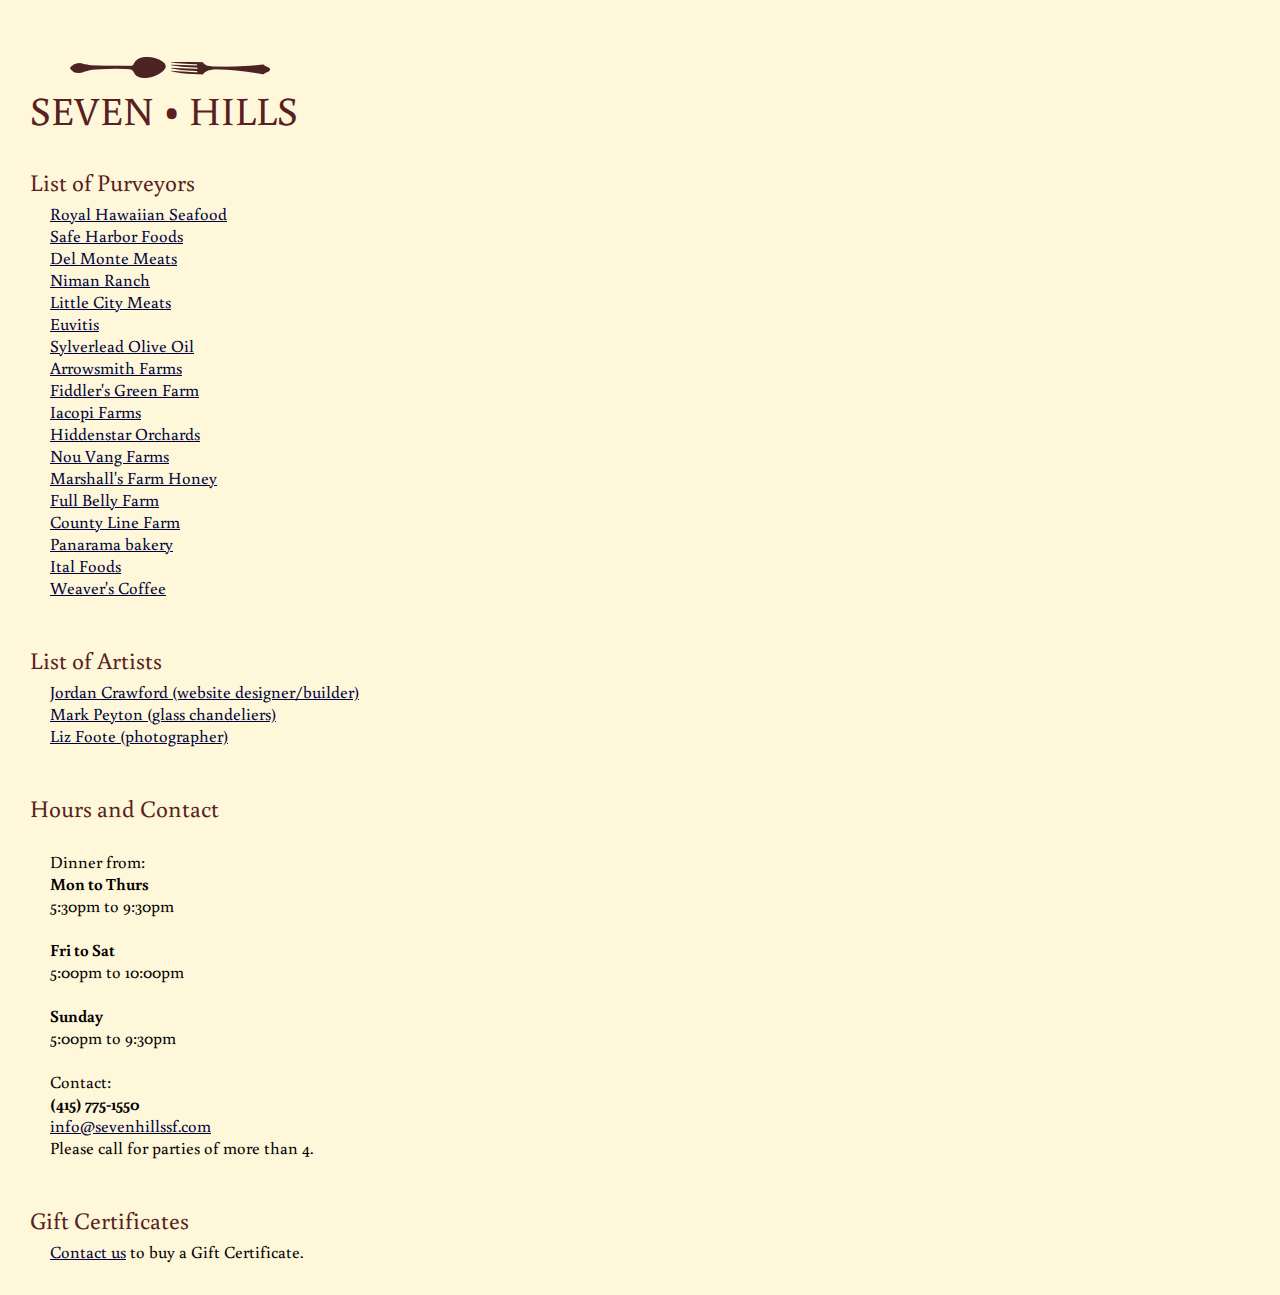
==== commit 4252b955: "latest stuff." ====
--- a/about.html
+++ b/about.html
@@ -32,12 +32,6 @@
 		<h1>Seven &#8226; Hills</h1>
 </div>
 
-<h2>About Alexander Alioto</h2>
-<img id="chef" src="i/Alexander.jpg">
-<p>Alexander Alioto has studied around the world with many chefs, including his father, Nunzio Alioto, who has mentored him throughout his career. Alexander attended the California Culinary Academy in San Francisco where he graduated with honors. After graduating, he began his career at Valhalla Restaurant.  After leaving Valhalla, his culinary journey began, throughout Europe and California.</p><p>
-While cooking in Europe, the undeniable passion chefs have quickly rubbed off on Alexander. He started in Sicily, where he worked at his cousin’s fish restaurant, Franco u' Piscaturi. After working at a few coastal restaurants, he traveled in-land to work at a quaint mountain restaurant.  In Sicily, he learned the traditional way of selecting and buying fish, cooking meats, as well as picking and cooking with local, wild mushrooms.</p><p>After Sicily, Alexander worked at the two star Michelin rated Ristorante San Domenico, one of Italy's oldest Michelin rated restaurants.  It is located in the pasta capital of the world, Emilio Romagna. This is where Alexander developed his meticulous skills for perfectly crafted pastas and desserts.</p><p> 
-After Italy, Alexander came back to California to work for Thomas Keller at the French Laundry, which is three star Michelin rated. This world-class restaurant taught Alexander a new level of food preparation and how to handle many important ingredients, skills you'll be able to taste in every dish. Alexander continued his culinary journey working for Ron Siegel at the Ritz Carlton, San Francisco, a one star Michelin restaurant. Now, Alexander and his business partner Alexis Solomou are presenting you their first restaurant, SEVEN &#8226; HILLS.</p>
-
 <h2>List of Purveyors</h2>
 <ul id="purveyors">
 <li><a href="http://www.royalhawaiianseafood.com/">Royal Hawaiian Seafood</a></li>
@@ -61,7 +55,7 @@
 </ul>
 <h2>List of Artists</h2>
 <ul id="purveyors">
-<li><a href="http://twitter.com/inventitorfixit">Jordan Crawford (built this site and desiged it!)</a></li>
+<li><a href="http://twitter.com/inventitorfixit">Jordan Crawford (website designer/builder)</a></li>
 <li><a href="http://www.beachglassdesign.com/">Mark Peyton (glass chandeliers)</a></li>	
 <li><a href="http://www.pitpatpictures.com">Liz Foote (photographer)</a></li>
 </ul>
@@ -91,7 +85,9 @@
 <!-- Gift Certificate Details -->
 <h2>Gift Certificates</h2>
 <div id="purveyors">
-	<ul><li><a href="https://www.treatful.com/buy/Seven-Hills?ref=1">Buy a gift certificate</a></li></ul>
+	<ul>
+	<li><a href="mailto:info@sevenhillssf.com">Contact us</a> to buy a Gift Certificate.</li>
+	</ul>
 </div>
 <br>
 </div>
